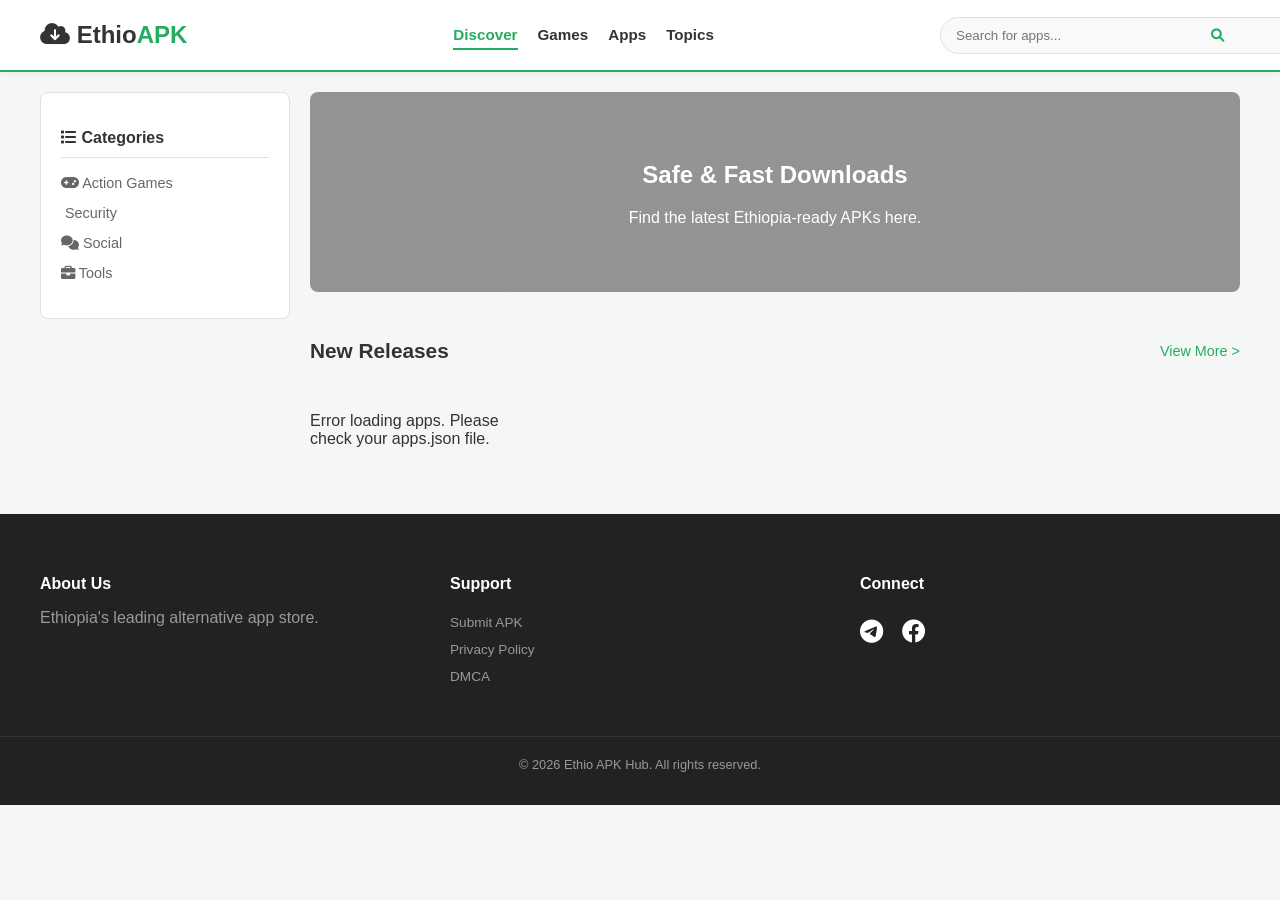
==== index.html @ d918d815 "Add files via upload" ====
<!DOCTYPE html>
<html lang="en">
<head>
    <meta charset="UTF-8">
    <meta name="viewport" content="width=device-width, initial-scale=1.0">
    <title>Ethio APK Hub | APKPure Style</title>
    <link rel="stylesheet" href="style.css">
    <link rel="stylesheet" href="https://cdnjs.cloudflare.com/ajax/libs/font-awesome/6.0.0/css/all.min.css">
</head>
<body>

    <header class="main-header">
        <div class="container header-flex">
            <div class="logo">
                <i class="fa-solid fa-cloud-arrow-down"></i> Ethio<span>APK</span>
            </div>
            <nav class="top-nav">
                <ul>
                    <li><a href="#" class="active">Discover</a></li>
                    <li><a href="#">Games</a></li>
                    <li><a href="#">Apps</a></li>
                    <li><a href="#">Topics</a></li>
                </ul>
            </nav>
            <div class="header-search">
                <input type="text" id="search" placeholder="Search for apps...">
                <button><i class="fa fa-search"></i></button>
            </div>
        </div>
    </header>

    <div class="container main-layout">
        <aside class="sidebar">
            <section class="widget">
                <h3><i class="fa fa-list"></i> Categories</h3>
                <ul>
                    <li><a href="#"><i class="fa fa-gamepad"></i> Action Games</a></li>
                    <li><a href="#"><i class="fa fa-shield-halved"></i> Security</a></li>
                    <li><a href="#"><i class="fa fa-comments"></i> Social</a></li>
                    <li><a href="#"><i class="fa fa-briefcase"></i> Tools</a></li>
                </ul>
            </section>
        </aside>

        <main class="content-area">
            <section class="banner">
                <div class="banner-text">
                    <h2>Safe & Fast Downloads</h2>
                    <p>Find the latest Ethiopia-ready APKs here.</p>
                </div>
            </section>

            <div class="section-title">
                <h2>New Releases</h2>
                <a href="#">View More ></a>
            </div>

            <div id="app-container" class="grid-container">
                </div>
        </main>
    </div>

    <footer class="main-footer">
        <div class="container footer-grid">
            <div class="footer-col">
                <h4>About Us</h4>
                <p>Ethiopia's leading alternative app store.</p>
            </div>
            <div class="footer-col">
                <h4>Support</h4>
                <ul>
                    <li><a href="#">Submit APK</a></li>
                    <li><a href="#">Privacy Policy</a></li>
                    <li><a href="#">DMCA</a></li>
                </ul>
            </div>
            <div class="footer-col">
                <h4>Connect</h4>
                <div class="social-icons">
                    <a href="#"><i class="fab fa-telegram"></i></a>
                    <a href="#"><i class="fab fa-facebook"></i></a>
                </div>
            </div>
        </div>
        <p class="copyright">&copy; 2026 Ethio APK Hub. All rights reserved.</p>
    </footer>

    <script src="script.js"></script>
</body>
</html>
---- style.css ----
:root {
    --apk-green: #24ad60;
    --dark: #333;
    --light-grey: #f4f7f6;
    --border: #e1e1e1;
    --white: #ffffff;
}

body { font-family: 'Open Sans', Arial, sans-serif; background-color: var(--light-grey); margin: 0; color: var(--dark); }
.container { max-width: 1200px; margin: 0 auto; padding: 0 15px; }

/* Header */
.main-header { background: var(--white); border-bottom: 2px solid var(--apk-green); padding: 10px 0; position: sticky; top: 0; z-index: 1000; box-shadow: 0 2px 5px rgba(0,0,0,0.05); }
.header-flex { display: flex; justify-content: space-between; align-items: center; }
.logo { font-size: 1.5rem; font-weight: 800; color: var(--dark); cursor: pointer; }
.logo span { color: var(--apk-green); }
.top-nav ul { display: flex; list-style: none; gap: 20px; }
.top-nav a { text-decoration: none; color: var(--dark); font-weight: 600; font-size: 0.95rem; }
.top-nav a.active { color: var(--apk-green); border-bottom: 2px solid var(--apk-green); padding-bottom: 5px; }

.header-search { position: relative; width: 300px; }
.header-search input { width: 100%; padding: 10px 40px 10px 15px; border-radius: 20px; border: 1px solid var(--border); background: #f9f9f9; outline: none; }
.header-search button { position: absolute; right: 10px; top: 50%; transform: translateY(-50%); border: none; background: none; color: var(--apk-green); cursor: pointer; }

/* Layout */
.main-layout { display: flex; gap: 20px; margin-top: 20px; }
.sidebar { flex: 1; max-width: 250px; }
.content-area { flex: 3; }

/* Sidebar Widgets */
.widget { background: var(--white); padding: 20px; border-radius: 8px; margin-bottom: 20px; border: 1px solid var(--border); }
.widget h3 { font-size: 1rem; margin-bottom: 15px; border-bottom: 1px solid var(--border); padding-bottom: 10px; }
.widget ul { list-style: none; padding: 0; }
.widget li { margin-bottom: 12px; }
.widget a { text-decoration: none; color: #666; font-size: 0.9rem; }
.widget a:hover { color: var(--apk-green); }

/* Banner */
.banner { background: linear-gradient(rgba(0,0,0,0.4), rgba(0,0,0,0.4)), url('https://via.placeholder.com/1200x400'); height: 200px; background-size: cover; border-radius: 8px; display: flex; align-items: center; justify-content: center; color: white; text-align: center; }

/* App Cards */
.section-title { display: flex; justify-content: space-between; align-items: center; margin: 30px 0 15px; }
.section-title h2 { font-size: 1.3rem; }
.section-title a { color: var(--apk-green); text-decoration: none; font-size: 0.9rem; }

.grid-container { display: grid; grid-template-columns: repeat(auto-fill, minmax(180px, 1fr)); gap: 15px; }
.card { background: var(--white); padding: 15px; border-radius: 8px; text-align: center; transition: 0.3s; border: 1px solid transparent; }
.card:hover { border-color: var(--apk-green); transform: translateY(-3px); box-shadow: 0 5px 15px rgba(0,0,0,0.05); }
.app-icon { width: 72px; height: 72px; border-radius: 15px; margin-bottom: 10px; }
.card h3 { font-size: 0.95rem; margin: 5px 0; white-space: nowrap; overflow: hidden; text-overflow: ellipsis; }
.card p { font-size: 0.8rem; color: #888; margin-bottom: 10px; }
.btn-dl { background: var(--apk-green); color: white; text-decoration: none; font-size: 0.8rem; padding: 8px 12px; border-radius: 4px; display: inline-block; width: 100%; font-weight: bold; }

/* Footer */
.main-footer { background: #222; color: #999; padding: 40px 0 20px; margin-top: 50px; }
.footer-grid { display: grid; grid-template-columns: repeat(auto-fit, minmax(200px, 1fr)); gap: 30px; }
.footer-col h4 { color: white; margin-bottom: 15px; }
.footer-col ul { list-style: none; padding: 0; }
.footer-col a { color: #999; text-decoration: none; font-size: 0.85rem; line-height: 2; }
.social-icons a { font-size: 1.5rem; color: white; margin-right: 15px; }
.copyright { text-align: center; margin-top: 30px; font-size: 0.8rem; border-top: 1px solid #333; padding-top: 20px; }

/* Mobile */
@media (max-width: 768px) {
    .sidebar, .top-nav { display: none; }
    .header-search { width: 150px; }
}
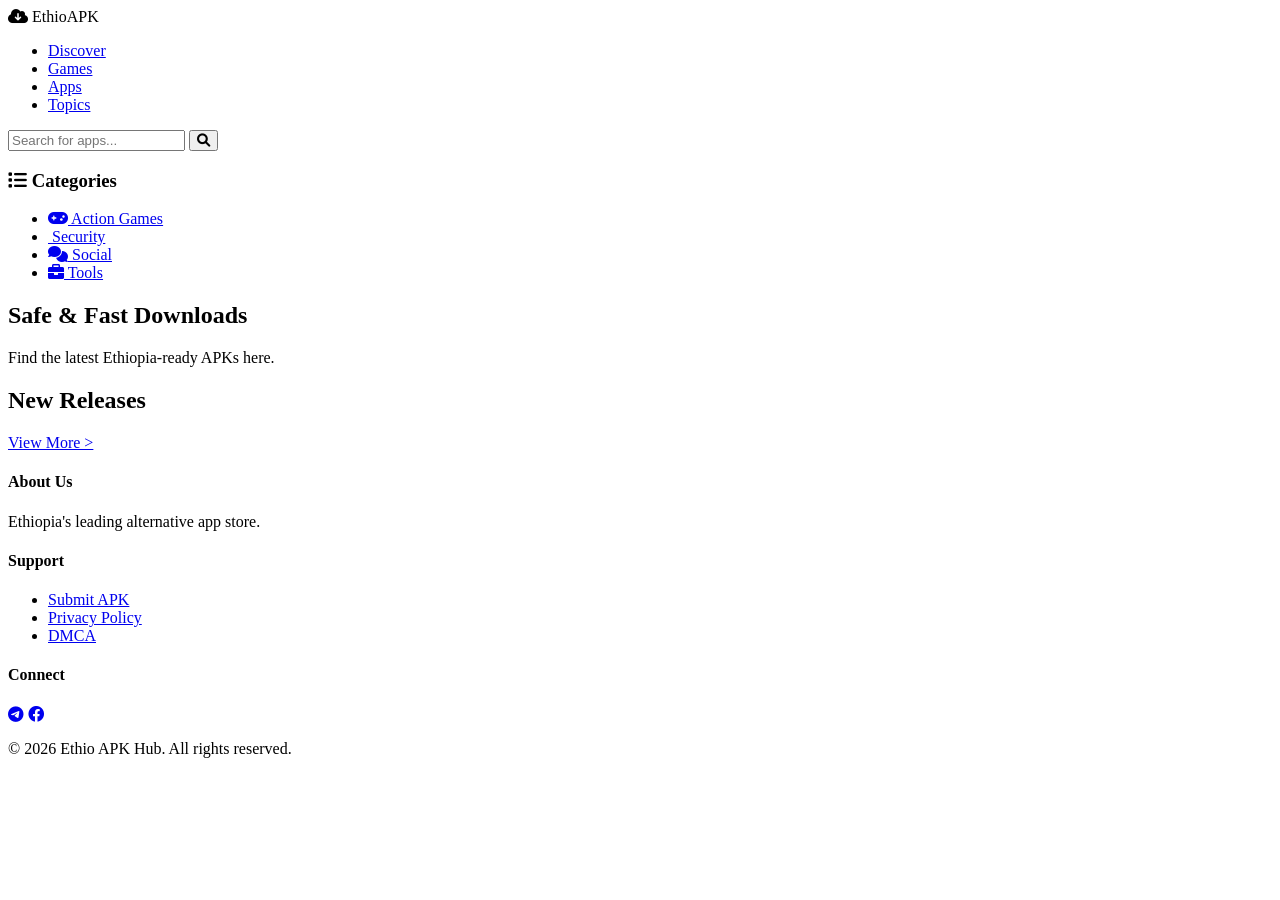
==== commit bff3f1a8: "Update index.html" ====
--- a/index.html
+++ b/index.html
@@ -3,12 +3,11 @@
 <head>
     <meta charset="UTF-8">
     <meta name="viewport" content="width=device-width, initial-scale=1.0">
-    <title>Ethio APK Hub | APKPure Style</title>
-    <link rel="stylesheet" href="style.css">
+    <title>Ethio Apk Hub | Ethiopian Android Apps</title>
+    <link rel="stylesheet" href="https://github.com/yasingelma/yasingapk/blob/main/style.css">
     <link rel="stylesheet" href="https://cdnjs.cloudflare.com/ajax/libs/font-awesome/6.0.0/css/all.min.css">
 </head>
 <body>
-
     <header class="main-header">
         <div class="container header-flex">
             <div class="logo">
@@ -85,6 +84,6 @@
         <p class="copyright">&copy; 2026 Ethio APK Hub. All rights reserved.</p>
     </footer>
 
-    <script src="script.js"></script>
+    <script src="https://github.com/yasingelma/yasingapk/blob/main/script.js"></script>
 </body>
 </html>
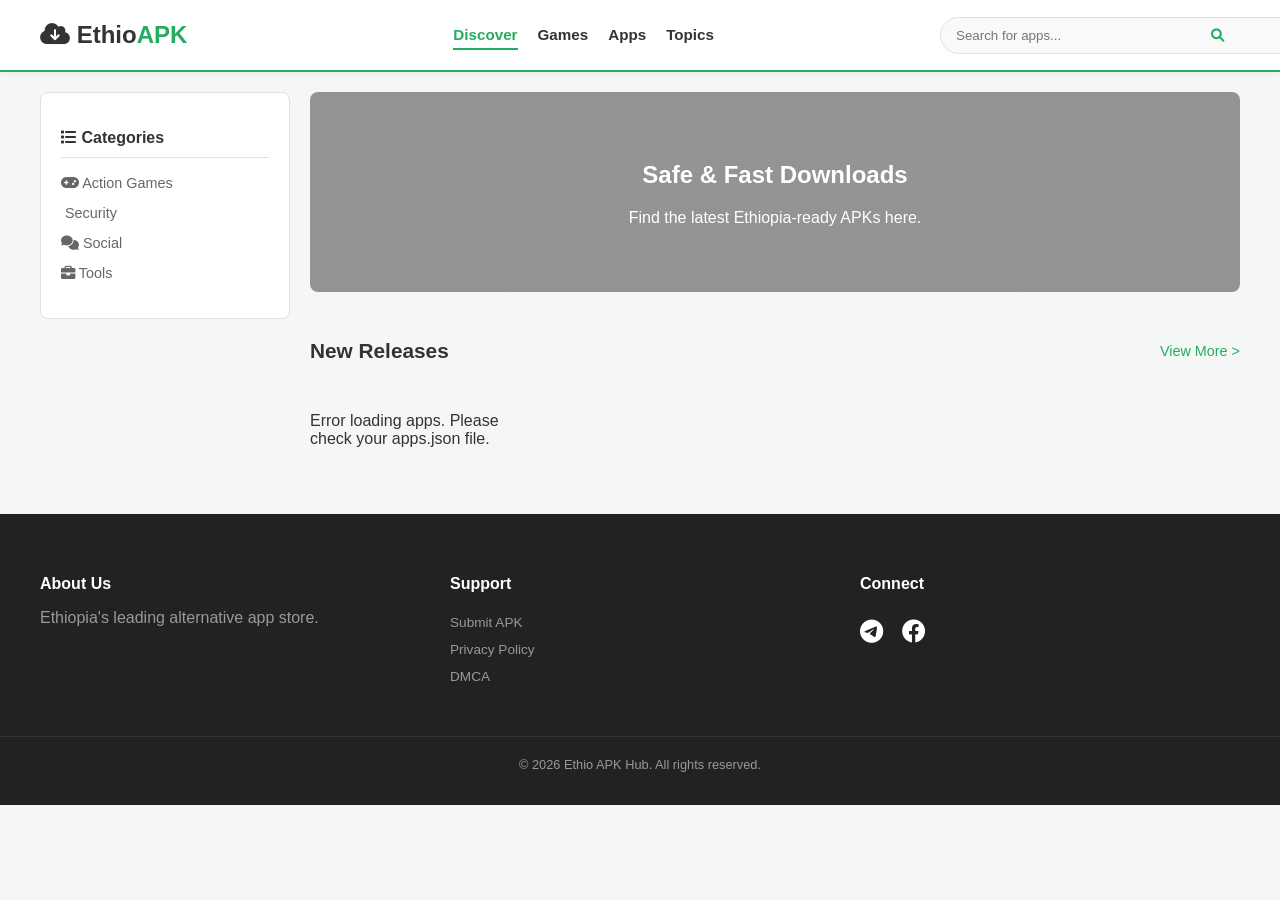
==== commit 5ef7c100: "Update index.html" ====
--- a/index.html
+++ b/index.html
@@ -4,7 +4,7 @@
     <meta charset="UTF-8">
     <meta name="viewport" content="width=device-width, initial-scale=1.0">
     <title>Ethio Apk Hub | Ethiopian Android Apps</title>
-    <link rel="stylesheet" href="https://github.com/yasingelma/yasingapk/blob/main/style.css">
+    <link rel="stylesheet" href="style.css">
     <link rel="stylesheet" href="https://cdnjs.cloudflare.com/ajax/libs/font-awesome/6.0.0/css/all.min.css">
 </head>
 <body>
@@ -84,6 +84,6 @@
         <p class="copyright">&copy; 2026 Ethio APK Hub. All rights reserved.</p>
     </footer>
 
-    <script src="https://github.com/yasingelma/yasingapk/blob/main/script.js"></script>
+    <script src="script.js"></script>
 </body>
 </html>
--- a/style.css
+++ b/style.css
@@ -0,0 +1,67 @@
+:root {
+    --apk-green: #24ad60;
+    --dark: #333;
+    --light-grey: #f4f7f6;
+    --border: #e1e1e1;
+    --white: #ffffff;
+}
+
+body { font-family: 'Open Sans', Arial, sans-serif; background-color: var(--light-grey); margin: 0; color: var(--dark); }
+.container { max-width: 1200px; margin: 0 auto; padding: 0 15px; }
+
+/* Header */
+.main-header { background: var(--white); border-bottom: 2px solid var(--apk-green); padding: 10px 0; position: sticky; top: 0; z-index: 1000; box-shadow: 0 2px 5px rgba(0,0,0,0.05); }
+.header-flex { display: flex; justify-content: space-between; align-items: center; }
+.logo { font-size: 1.5rem; font-weight: 800; color: var(--dark); cursor: pointer; }
+.logo span { color: var(--apk-green); }
+.top-nav ul { display: flex; list-style: none; gap: 20px; }
+.top-nav a { text-decoration: none; color: var(--dark); font-weight: 600; font-size: 0.95rem; }
+.top-nav a.active { color: var(--apk-green); border-bottom: 2px solid var(--apk-green); padding-bottom: 5px; }
+
+.header-search { position: relative; width: 300px; }
+.header-search input { width: 100%; padding: 10px 40px 10px 15px; border-radius: 20px; border: 1px solid var(--border); background: #f9f9f9; outline: none; }
+.header-search button { position: absolute; right: 10px; top: 50%; transform: translateY(-50%); border: none; background: none; color: var(--apk-green); cursor: pointer; }
+
+/* Layout */
+.main-layout { display: flex; gap: 20px; margin-top: 20px; }
+.sidebar { flex: 1; max-width: 250px; }
+.content-area { flex: 3; }
+
+/* Sidebar Widgets */
+.widget { background: var(--white); padding: 20px; border-radius: 8px; margin-bottom: 20px; border: 1px solid var(--border); }
+.widget h3 { font-size: 1rem; margin-bottom: 15px; border-bottom: 1px solid var(--border); padding-bottom: 10px; }
+.widget ul { list-style: none; padding: 0; }
+.widget li { margin-bottom: 12px; }
+.widget a { text-decoration: none; color: #666; font-size: 0.9rem; }
+.widget a:hover { color: var(--apk-green); }
+
+/* Banner */
+.banner { background: linear-gradient(rgba(0,0,0,0.4), rgba(0,0,0,0.4)), url('https://via.placeholder.com/1200x400'); height: 200px; background-size: cover; border-radius: 8px; display: flex; align-items: center; justify-content: center; color: white; text-align: center; }
+
+/* App Cards */
+.section-title { display: flex; justify-content: space-between; align-items: center; margin: 30px 0 15px; }
+.section-title h2 { font-size: 1.3rem; }
+.section-title a { color: var(--apk-green); text-decoration: none; font-size: 0.9rem; }
+
+.grid-container { display: grid; grid-template-columns: repeat(auto-fill, minmax(180px, 1fr)); gap: 15px; }
+.card { background: var(--white); padding: 15px; border-radius: 8px; text-align: center; transition: 0.3s; border: 1px solid transparent; }
+.card:hover { border-color: var(--apk-green); transform: translateY(-3px); box-shadow: 0 5px 15px rgba(0,0,0,0.05); }
+.app-icon { width: 72px; height: 72px; border-radius: 15px; margin-bottom: 10px; }
+.card h3 { font-size: 0.95rem; margin: 5px 0; white-space: nowrap; overflow: hidden; text-overflow: ellipsis; }
+.card p { font-size: 0.8rem; color: #888; margin-bottom: 10px; }
+.btn-dl { background: var(--apk-green); color: white; text-decoration: none; font-size: 0.8rem; padding: 8px 12px; border-radius: 4px; display: inline-block; width: 100%; font-weight: bold; }
+
+/* Footer */
+.main-footer { background: #222; color: #999; padding: 40px 0 20px; margin-top: 50px; }
+.footer-grid { display: grid; grid-template-columns: repeat(auto-fit, minmax(200px, 1fr)); gap: 30px; }
+.footer-col h4 { color: white; margin-bottom: 15px; }
+.footer-col ul { list-style: none; padding: 0; }
+.footer-col a { color: #999; text-decoration: none; font-size: 0.85rem; line-height: 2; }
+.social-icons a { font-size: 1.5rem; color: white; margin-right: 15px; }
+.copyright { text-align: center; margin-top: 30px; font-size: 0.8rem; border-top: 1px solid #333; padding-top: 20px; }
+
+/* Mobile */
+@media (max-width: 768px) {
+    .sidebar, .top-nav { display: none; }
+    .header-search { width: 150px; }
+}
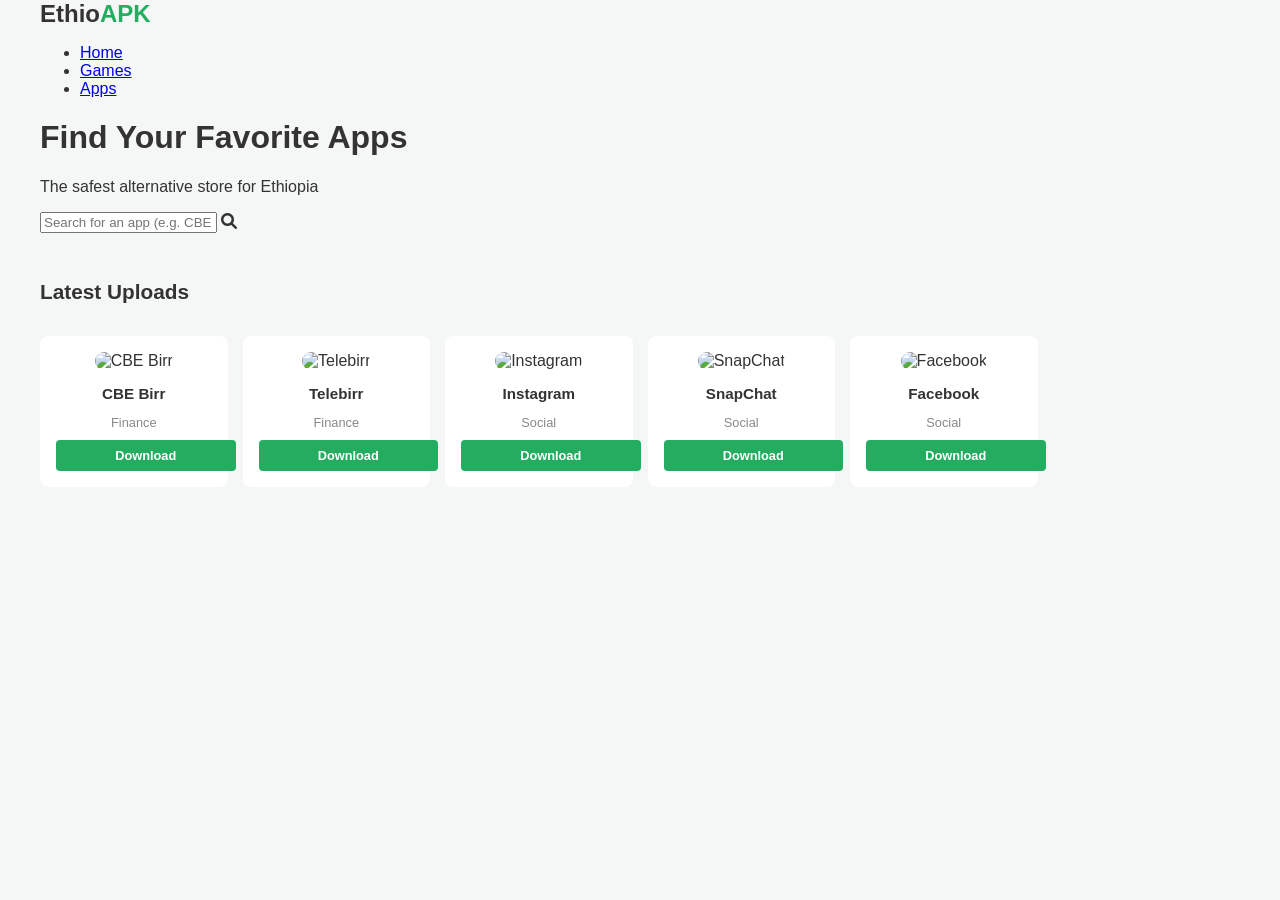
==== commit 5ca799e4: "Update index.html" ====
--- a/index.html
+++ b/index.html
@@ -3,86 +3,41 @@
 <head>
     <meta charset="UTF-8">
     <meta name="viewport" content="width=device-width, initial-scale=1.0">
-    <title>Ethio Apk Hub | Ethiopian Android Apps</title>
+    <title>Ethio APK Hub | Home</title>
     <link rel="stylesheet" href="style.css">
     <link rel="stylesheet" href="https://cdnjs.cloudflare.com/ajax/libs/font-awesome/6.0.0/css/all.min.css">
 </head>
 <body>
-    <header class="main-header">
-        <div class="container header-flex">
-            <div class="logo">
-                <i class="fa-solid fa-cloud-arrow-down"></i> Ethio<span>APK</span>
-            </div>
-            <nav class="top-nav">
-                <ul>
-                    <li><a href="#" class="active">Discover</a></li>
-                    <li><a href="#">Games</a></li>
-                    <li><a href="#">Apps</a></li>
-                    <li><a href="#">Topics</a></li>
-                </ul>
-            </nav>
-            <div class="header-search">
-                <input type="text" id="search" placeholder="Search for apps...">
-                <button><i class="fa fa-search"></i></button>
+
+    <nav class="navbar">
+        <div class="container nav-content">
+            <div class="logo">Ethio<span>APK</span></div>
+            <ul class="nav-links">
+                <li><a href="index.html">Home</a></li>
+                <li><a href="#">Games</a></li>
+                <li><a href="#">Apps</a></li>
+            </ul>
+        </div>
+    </nav>
+
+    <header class="hero">
+        <div class="hero-overlay"></div>
+        <div class="container hero-content">
+            <h1>Find Your Favorite Apps</h1>
+            <p>The safest alternative store for Ethiopia</p>
+            <div class="hero-search">
+                <input type="text" id="search" placeholder="Search for an app (e.g. CBE Birr)...">
+                <i class="fa fa-search"></i>
             </div>
         </div>
     </header>
 
-    <div class="container main-layout">
-        <aside class="sidebar">
-            <section class="widget">
-                <h3><i class="fa fa-list"></i> Categories</h3>
-                <ul>
-                    <li><a href="#"><i class="fa fa-gamepad"></i> Action Games</a></li>
-                    <li><a href="#"><i class="fa fa-shield-halved"></i> Security</a></li>
-                    <li><a href="#"><i class="fa fa-comments"></i> Social</a></li>
-                    <li><a href="#"><i class="fa fa-briefcase"></i> Tools</a></li>
-                </ul>
-            </section>
-        </aside>
-
-        <main class="content-area">
-            <section class="banner">
-                <div class="banner-text">
-                    <h2>Safe & Fast Downloads</h2>
-                    <p>Find the latest Ethiopia-ready APKs here.</p>
-                </div>
-            </section>
-
-            <div class="section-title">
-                <h2>New Releases</h2>
-                <a href="#">View More ></a>
-            </div>
-
-            <div id="app-container" class="grid-container">
-                </div>
-        </main>
-    </div>
-
-    <footer class="main-footer">
-        <div class="container footer-grid">
-            <div class="footer-col">
-                <h4>About Us</h4>
-                <p>Ethiopia's leading alternative app store.</p>
-            </div>
-            <div class="footer-col">
-                <h4>Support</h4>
-                <ul>
-                    <li><a href="#">Submit APK</a></li>
-                    <li><a href="#">Privacy Policy</a></li>
-                    <li><a href="#">DMCA</a></li>
-                </ul>
-            </div>
-            <div class="footer-col">
-                <h4>Connect</h4>
-                <div class="social-icons">
-                    <a href="#"><i class="fab fa-telegram"></i></a>
-                    <a href="#"><i class="fab fa-facebook"></i></a>
-                </div>
-            </div>
+    <main class="container">
+        <div class="section-title">
+            <h2>Latest Uploads</h2>
         </div>
-        <p class="copyright">&copy; 2026 Ethio APK Hub. All rights reserved.</p>
-    </footer>
+        <div id="app-container" class="grid-container"></div>
+    </main>
 
     <script src="script.js"></script>
 </body>
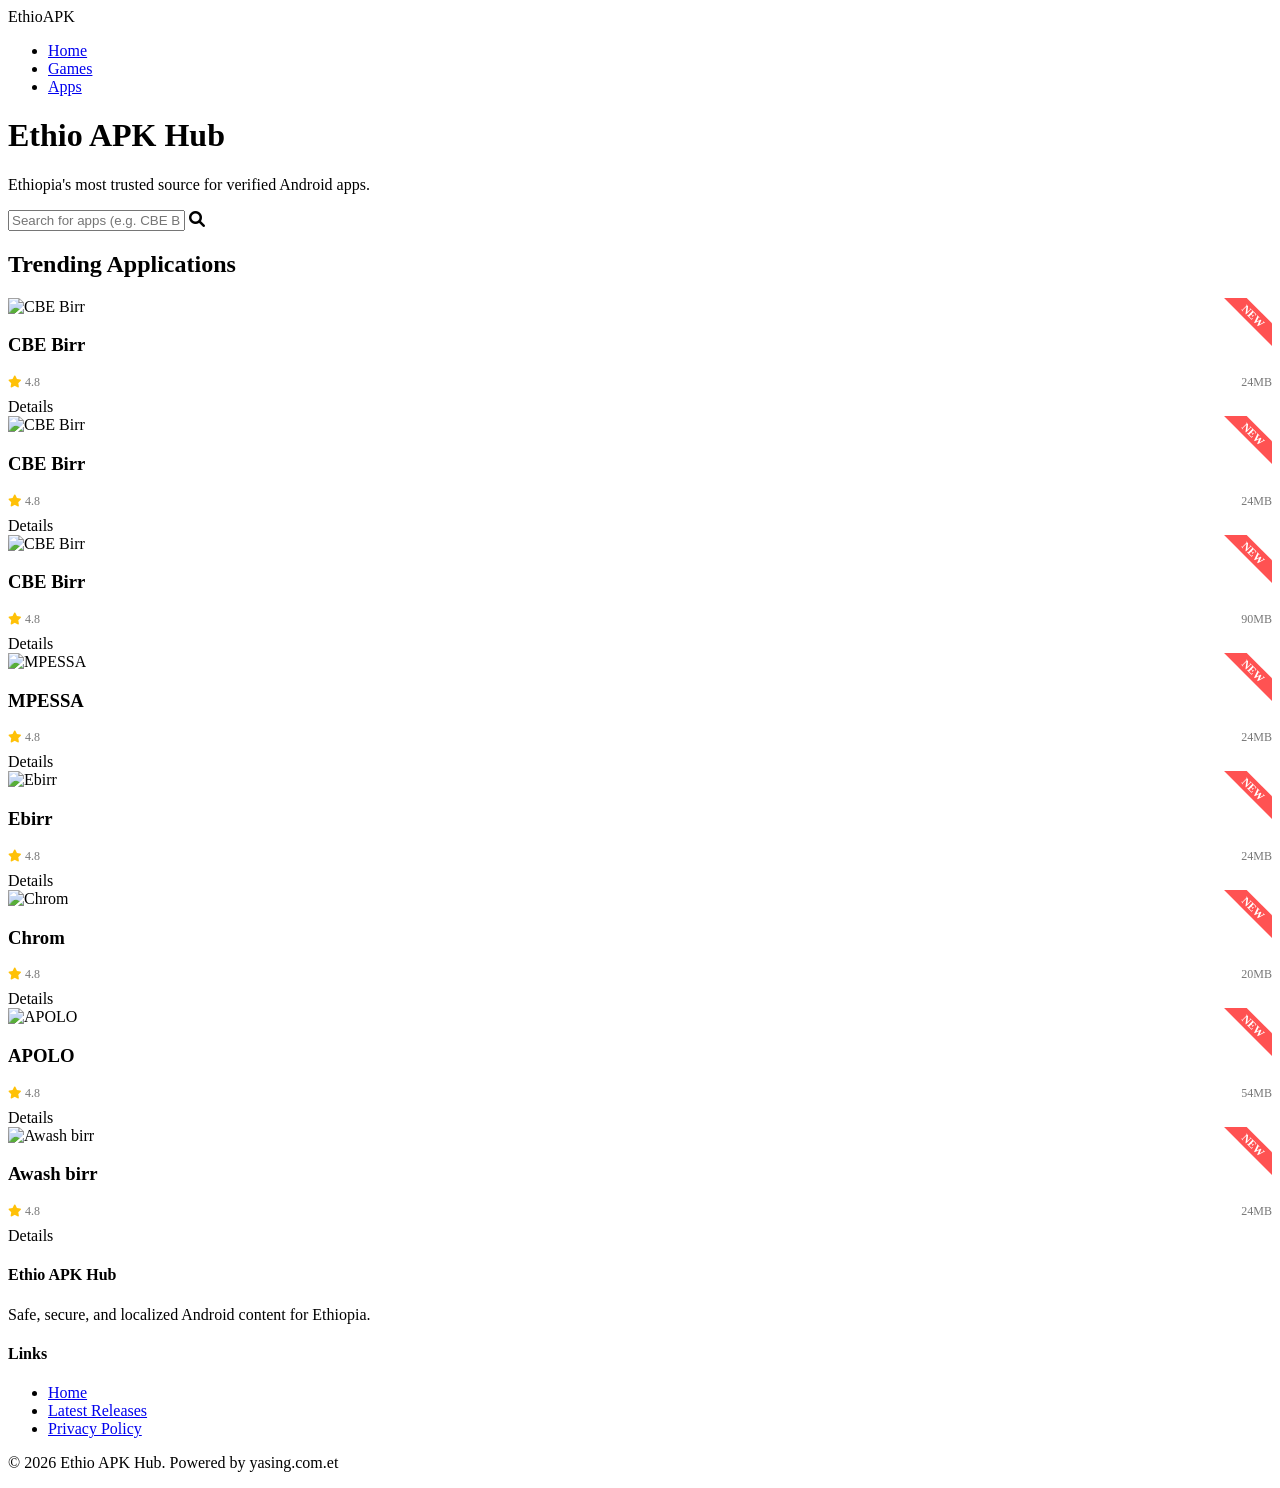
==== commit 27f312f3: "Update index.html" ====
--- a/index.html
+++ b/index.html
@@ -3,7 +3,7 @@
 <head>
     <meta charset="UTF-8">
     <meta name="viewport" content="width=device-width, initial-scale=1.0">
-    <title>Ethio APK Hub | Home</title>
+    <title>Ethio APK Hub | Safe & Fast Downloads</title>
     <link rel="stylesheet" href="style.css">
     <link rel="stylesheet" href="https://cdnjs.cloudflare.com/ajax/libs/font-awesome/6.0.0/css/all.min.css">
 </head>
@@ -11,11 +11,11 @@
 
     <nav class="navbar">
         <div class="container nav-content">
-            <div class="logo">Ethio<span>APK</span></div>
+            <div class="logo" onclick="window.location.href='index.html'">Ethio<span>APK</span></div>
             <ul class="nav-links">
-                <li><a href="index.html">Home</a></li>
-                <li><a href="#">Games</a></li>
-                <li><a href="#">Apps</a></li>
+                <li><a href="index.html" class="active">Home</a></li>
+                <li><a href="#apps">Games</a></li>
+                <li><a href="#apps">Apps</a></li>
             </ul>
         </div>
     </nav>
@@ -23,22 +23,96 @@
     <header class="hero">
         <div class="hero-overlay"></div>
         <div class="container hero-content">
-            <h1>Find Your Favorite Apps</h1>
-            <p>The safest alternative store for Ethiopia</p>
+            <h1>Ethio APK Hub</h1>
+            <p>Ethiopia's most trusted source for verified Android apps.</p>
             <div class="hero-search">
-                <input type="text" id="search" placeholder="Search for an app (e.g. CBE Birr)...">
+                <input type="text" id="search" placeholder="Search for apps (e.g. CBE Birr)...">
                 <i class="fa fa-search"></i>
             </div>
         </div>
     </header>
 
-    <main class="container">
+    <main class="container" id="apps">
         <div class="section-title">
-            <h2>Latest Uploads</h2>
+            <h2>Trending Applications</h2>
         </div>
-        <div id="app-container" class="grid-container"></div>
+        <div id="app-container" class="grid-container">
+            </div>
     </main>
 
-    <script src="script.js"></script>
+    <footer class="main-footer" id="footer">
+        <div class="container footer-grid">
+            <div class="footer-col">
+                <h4>Ethio APK Hub</h4>
+                <p>Safe, secure, and localized Android content for Ethiopia.</p>
+            </div>
+            <div class="footer-col">
+                <h4>Links</h4>
+                <ul>
+                    <li><a href="index.html">Home</a></li>
+                    <li><a href="#apps">Latest Releases</a></li>
+                    <li><a href="#">Privacy Policy</a></li>
+                </ul>
+            </div>
+        </div>
+        <div class="footer-bottom">
+            <p>&copy; 2026 Ethio APK Hub. Powered by yasing.com.et</p>
+        </div>
+    </footer>
+
+    <script>
+        document.addEventListener('DOMContentLoaded', () => {
+            const appContainer = document.getElementById('app-container');
+            const searchInput = document.getElementById('search');
+            let allApps = [];
+
+            // Loading apps from your local apps.json
+            fetch('apps.json')
+                .then(res => res.json())
+                .then(data => {
+                    allApps = data;
+                    displayApps(allApps);
+                })
+                .catch(err => {
+                    console.error("Error:", err);
+                    appContainer.innerHTML = '<p>Error loading apps.</p>';
+                });
+
+            function displayApps(apps) {
+                appContainer.innerHTML = '';
+                apps.forEach(app => {
+                    // Create URL slug based on name
+                    const appSlug = encodeURIComponent(app.name.trim());
+                    const card = `
+                        <div class="card">
+                            <span class="badge-new">NEW</span>
+                            <a href="download.html?name=${appSlug}" style="text-decoration:none; color:inherit;">
+                                <div class="card-icon-wrapper">
+                                    <img src="${app.icon_url}" class="app-icon" alt="${app.name}">
+                                </div>
+                                <h3 class="app-name">${app.name}</h3>
+                                <div class="card-meta">
+                                    <span class="card-rating"><i class="fa fa-star"></i> 4.8</span>
+                                    <span class="card-size">${app.size || 'Varies'}</span>
+                                </div>
+                                <span class="btn-dl">Details</span>
+                            </a>
+                        </div>
+                    `;
+                    appContainer.innerHTML += card;
+                });
+            }
+
+            // Hero Search Filter
+            searchInput.addEventListener('input', (e) => {
+                const term = e.target.value.toLowerCase();
+                const filtered = allApps.filter(app => 
+                    app.name.toLowerCase().includes(term) || 
+                    app.category.toLowerCase().includes(term)
+                );
+                displayApps(filtered);
+            });
+        });
+    </script>
 </body>
 </html>
--- a/style.css
+++ b/style.css
@@ -1,67 +1,40 @@
-:root {
-    --apk-green: #24ad60;
-    --dark: #333;
-    --light-grey: #f4f7f6;
-    --border: #e1e1e1;
-    --white: #ffffff;
+/* Homepage Card Improvements */
+.card { position: relative; overflow: hidden; }
+.badge-new { 
+    position: absolute; top: 10px; right: -25px; 
+    background: #ff5252; color: white; padding: 2px 30px; 
+    font-size: 0.7rem; font-weight: bold; transform: rotate(45deg); 
 }
+.card-meta { display: flex; justify-content: space-between; font-size: 0.75rem; color: #777; margin: 8px 0; }
+.card-rating i { color: #ffc107; }
 
-body { font-family: 'Open Sans', Arial, sans-serif; background-color: var(--light-grey); margin: 0; color: var(--dark); }
-.container { max-width: 1200px; margin: 0 auto; padding: 0 15px; }
+/* Download Page Stylish Header */
+.app-main-header { display: flex; gap: 20px; align-items: flex-start; margin-top: 30px; }
+.app-main-icon-box { width: 120px; height: 120px; background: white; padding: 10px; border-radius: 24px; box-shadow: 0 4px 10px rgba(0,0,0,0.1); }
+.main-app-img { width: 100%; height: 100%; border-radius: 18px; object-fit: cover; } /* This fixes the fit issue */
 
-/* Header */
-.main-header { background: var(--white); border-bottom: 2px solid var(--apk-green); padding: 10px 0; position: sticky; top: 0; z-index: 1000; box-shadow: 0 2px 5px rgba(0,0,0,0.05); }
-.header-flex { display: flex; justify-content: space-between; align-items: center; }
-.logo { font-size: 1.5rem; font-weight: 800; color: var(--dark); cursor: pointer; }
-.logo span { color: var(--apk-green); }
-.top-nav ul { display: flex; list-style: none; gap: 20px; }
-.top-nav a { text-decoration: none; color: var(--dark); font-weight: 600; font-size: 0.95rem; }
-.top-nav a.active { color: var(--apk-green); border-bottom: 2px solid var(--apk-green); padding-bottom: 5px; }
+.app-main-info h1 { margin: 0; font-size: 1.8rem; color: #333; }
+.developer-name { color: var(--apk-green); font-weight: 600; margin: 5px 0; }
+.rating-row { color: #777; font-size: 0.9rem; }
+.rating-row .stars { color: #ffc107; font-weight: bold; margin-right: 10px; }
 
-.header-search { position: relative; width: 300px; }
-.header-search input { width: 100%; padding: 10px 40px 10px 15px; border-radius: 20px; border: 1px solid var(--border); background: #f9f9f9; outline: none; }
-.header-search button { position: absolute; right: 10px; top: 50%; transform: translateY(-50%); border: none; background: none; color: var(--apk-green); cursor: pointer; }
+/* Download Buttons & Specs */
+.main-download-btn { 
+    display: block; background: var(--apk-green); color: white; text-align: center; 
+    padding: 18px; border-radius: 10px; text-decoration: none; font-weight: 800; 
+    font-size: 1.3rem; margin: 30px 0; box-shadow: 0 4px 15px rgba(36, 173, 96, 0.3);
+}
+.main-download-btn span { font-size: 0.9rem; font-weight: 400; opacity: 0.9; }
 
-/* Layout */
-.main-layout { display: flex; gap: 20px; margin-top: 20px; }
-.sidebar { flex: 1; max-width: 250px; }
-.content-area { flex: 3; }
+.specs-grid { 
+    display: grid; grid-template-columns: 1fr 1fr; gap: 10px; 
+    background: #eee; padding: 15px; border-radius: 10px; font-size: 0.85rem;
+}
+.description-box { margin-top: 40px; line-height: 1.8; color: #444; }
+.description-box h2 { border-left: 5px solid var(--apk-green); padding-left: 15px; margin-bottom: 15px; }
 
-/* Sidebar Widgets */
-.widget { background: var(--white); padding: 20px; border-radius: 8px; margin-bottom: 20px; border: 1px solid var(--border); }
-.widget h3 { font-size: 1rem; margin-bottom: 15px; border-bottom: 1px solid var(--border); padding-bottom: 10px; }
-.widget ul { list-style: none; padding: 0; }
-.widget li { margin-bottom: 12px; }
-.widget a { text-decoration: none; color: #666; font-size: 0.9rem; }
-.widget a:hover { color: var(--apk-green); }
-
-/* Banner */
-.banner { background: linear-gradient(rgba(0,0,0,0.4), rgba(0,0,0,0.4)), url('https://via.placeholder.com/1200x400'); height: 200px; background-size: cover; border-radius: 8px; display: flex; align-items: center; justify-content: center; color: white; text-align: center; }
-
-/* App Cards */
-.section-title { display: flex; justify-content: space-between; align-items: center; margin: 30px 0 15px; }
-.section-title h2 { font-size: 1.3rem; }
-.section-title a { color: var(--apk-green); text-decoration: none; font-size: 0.9rem; }
-
-.grid-container { display: grid; grid-template-columns: repeat(auto-fill, minmax(180px, 1fr)); gap: 15px; }
-.card { background: var(--white); padding: 15px; border-radius: 8px; text-align: center; transition: 0.3s; border: 1px solid transparent; }
-.card:hover { border-color: var(--apk-green); transform: translateY(-3px); box-shadow: 0 5px 15px rgba(0,0,0,0.05); }
-.app-icon { width: 72px; height: 72px; border-radius: 15px; margin-bottom: 10px; }
-.card h3 { font-size: 0.95rem; margin: 5px 0; white-space: nowrap; overflow: hidden; text-overflow: ellipsis; }
-.card p { font-size: 0.8rem; color: #888; margin-bottom: 10px; }
-.btn-dl { background: var(--apk-green); color: white; text-decoration: none; font-size: 0.8rem; padding: 8px 12px; border-radius: 4px; display: inline-block; width: 100%; font-weight: bold; }
-
-/* Footer */
-.main-footer { background: #222; color: #999; padding: 40px 0 20px; margin-top: 50px; }
-.footer-grid { display: grid; grid-template-columns: repeat(auto-fit, minmax(200px, 1fr)); gap: 30px; }
-.footer-col h4 { color: white; margin-bottom: 15px; }
-.footer-col ul { list-style: none; padding: 0; }
-.footer-col a { color: #999; text-decoration: none; font-size: 0.85rem; line-height: 2; }
-.social-icons a { font-size: 1.5rem; color: white; margin-right: 15px; }
-.copyright { text-align: center; margin-top: 30px; font-size: 0.8rem; border-top: 1px solid #333; padding-top: 20px; }
-
-/* Mobile */
-@media (max-width: 768px) {
-    .sidebar, .top-nav { display: none; }
-    .header-search { width: 150px; }
+/* Responsive Grid for mobile */
+@media (max-width: 600px) {
+    .app-main-header { flex-direction: column; align-items: center; text-align: center; }
+    .specs-grid { grid-template-columns: 1fr; }
 }
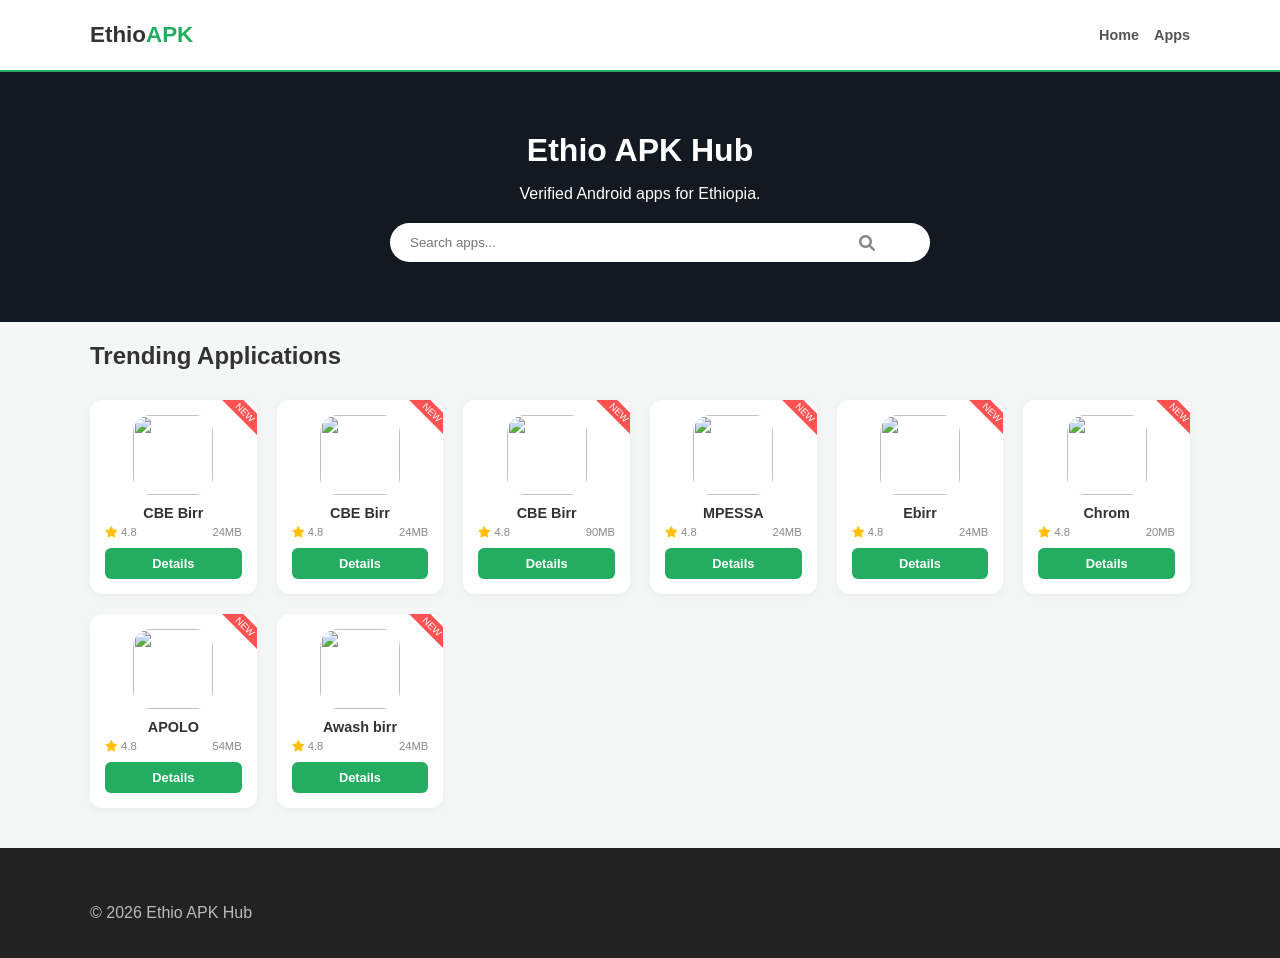
==== commit 7b87669e: "Update index.html" ====
--- a/index.html
+++ b/index.html
@@ -3,7 +3,7 @@
 <head>
     <meta charset="UTF-8">
     <meta name="viewport" content="width=device-width, initial-scale=1.0">
-    <title>Ethio APK Hub | Safe & Fast Downloads</title>
+    <title>Ethio APK Hub</title>
     <link rel="stylesheet" href="style.css">
     <link rel="stylesheet" href="https://cdnjs.cloudflare.com/ajax/libs/font-awesome/6.0.0/css/all.min.css">
 </head>
@@ -11,107 +11,62 @@
 
     <nav class="navbar">
         <div class="container nav-content">
-            <div class="logo" onclick="window.location.href='index.html'">Ethio<span>APK</span></div>
+            <div class="logo">Ethio<span>APK</span></div>
             <ul class="nav-links">
-                <li><a href="index.html" class="active">Home</a></li>
-                <li><a href="#apps">Games</a></li>
+                <li><a href="index.html">Home</a></li>
                 <li><a href="#apps">Apps</a></li>
             </ul>
         </div>
     </nav>
 
     <header class="hero">
-        <div class="hero-overlay"></div>
         <div class="container hero-content">
             <h1>Ethio APK Hub</h1>
-            <p>Ethiopia's most trusted source for verified Android apps.</p>
+            <p>Verified Android apps for Ethiopia.</p>
             <div class="hero-search">
-                <input type="text" id="search" placeholder="Search for apps (e.g. CBE Birr)...">
+                <input type="text" id="search" placeholder="Search apps...">
                 <i class="fa fa-search"></i>
             </div>
         </div>
     </header>
 
     <main class="container" id="apps">
-        <div class="section-title">
-            <h2>Trending Applications</h2>
-        </div>
-        <div id="app-container" class="grid-container">
-            </div>
+        <div class="section-title"><h2>Trending Applications</h2></div>
+        <div id="app-container" class="grid-container"></div>
     </main>
 
-    <footer class="main-footer" id="footer">
-        <div class="container footer-grid">
-            <div class="footer-col">
-                <h4>Ethio APK Hub</h4>
-                <p>Safe, secure, and localized Android content for Ethiopia.</p>
-            </div>
-            <div class="footer-col">
-                <h4>Links</h4>
-                <ul>
-                    <li><a href="index.html">Home</a></li>
-                    <li><a href="#apps">Latest Releases</a></li>
-                    <li><a href="#">Privacy Policy</a></li>
-                </ul>
-            </div>
-        </div>
-        <div class="footer-bottom">
-            <p>&copy; 2026 Ethio APK Hub. Powered by yasing.com.et</p>
+    <footer class="main-footer">
+        <div class="container">
+            <p>&copy; 2026 Ethio APK Hub</p>
         </div>
     </footer>
 
     <script>
         document.addEventListener('DOMContentLoaded', () => {
-            const appContainer = document.getElementById('app-container');
-            const searchInput = document.getElementById('search');
-            let allApps = [];
-
-            // Loading apps from your local apps.json
+            const container = document.getElementById('app-container');
             fetch('apps.json')
                 .then(res => res.json())
-                .then(data => {
-                    allApps = data;
-                    displayApps(allApps);
-                })
-                .catch(err => {
-                    console.error("Error:", err);
-                    appContainer.innerHTML = '<p>Error loading apps.</p>';
+                .then(apps => {
+                    apps.forEach(app => {
+                        const slug = encodeURIComponent(app.name);
+                        container.innerHTML += `
+                            <div class="card">
+                                <span class="badge-new">NEW</span>
+                                <a href="download.html?name=${slug}" style="text-decoration:none; color:inherit;">
+                                    <div class="card-icon-wrapper">
+                                        <img src="${app.icon_url}" class="app-icon">
+                                    </div>
+                                    <h3 class="app-name">${app.name}</h3>
+                                    <div class="card-meta">
+                                        <span><i class="fa fa-star" style="color:#ffc107"></i> 4.8</span>
+                                        <span>${app.size || '24MB'}</span>
+                                    </div>
+                                    <span class="btn-dl">Details</span>
+                                </a>
+                            </div>
+                        `;
+                    });
                 });
-
-            function displayApps(apps) {
-                appContainer.innerHTML = '';
-                apps.forEach(app => {
-                    // Create URL slug based on name
-                    const appSlug = encodeURIComponent(app.name.trim());
-                    const card = `
-                        <div class="card">
-                            <span class="badge-new">NEW</span>
-                            <a href="download.html?name=${appSlug}" style="text-decoration:none; color:inherit;">
-                                <div class="card-icon-wrapper">
-                                    <img src="${app.icon_url}" class="app-icon" alt="${app.name}">
-                                </div>
-                                <h3 class="app-name">${app.name}</h3>
-                                <div class="card-meta">
-                                    <span class="card-rating"><i class="fa fa-star"></i> 4.8</span>
-                                    <span class="card-size">${app.size || 'Varies'}</span>
-                                </div>
-                                <span class="btn-dl">Details</span>
-                            </a>
-                        </div>
-                    `;
-                    appContainer.innerHTML += card;
-                });
-            }
-
-            // Hero Search Filter
-            searchInput.addEventListener('input', (e) => {
-                const term = e.target.value.toLowerCase();
-                const filtered = allApps.filter(app => 
-                    app.name.toLowerCase().includes(term) || 
-                    app.category.toLowerCase().includes(term)
-                );
-                displayApps(filtered);
-            });
         });
     </script>
 </body>
--- a/style.css
+++ b/style.css
@@ -1,40 +1,79 @@
-/* Homepage Card Improvements */
-.card { position: relative; overflow: hidden; }
-.badge-new { 
-    position: absolute; top: 10px; right: -25px; 
-    background: #ff5252; color: white; padding: 2px 30px; 
-    font-size: 0.7rem; font-weight: bold; transform: rotate(45deg); 
+:root {
+    --apk-green: #24ad60;
+    --dark-bg: #1a1a1a;
+    --white: #ffffff;
 }
-.card-meta { display: flex; justify-content: space-between; font-size: 0.75rem; color: #777; margin: 8px 0; }
-.card-rating i { color: #ffc107; }
 
-/* Download Page Stylish Header */
-.app-main-header { display: flex; gap: 20px; align-items: flex-start; margin-top: 30px; }
-.app-main-icon-box { width: 120px; height: 120px; background: white; padding: 10px; border-radius: 24px; box-shadow: 0 4px 10px rgba(0,0,0,0.1); }
-.main-app-img { width: 100%; height: 100%; border-radius: 18px; object-fit: cover; } /* This fixes the fit issue */
+body { font-family: 'Segoe UI', sans-serif; margin: 0; background: #f4f7f6; color: #333; }
+.container { max-width: 1100px; margin: 0 auto; padding: 0 15px; }
 
-.app-main-info h1 { margin: 0; font-size: 1.8rem; color: #333; }
-.developer-name { color: var(--apk-green); font-weight: 600; margin: 5px 0; }
-.rating-row { color: #777; font-size: 0.9rem; }
-.rating-row .stars { color: #ffc107; font-weight: bold; margin-right: 10px; }
+/* Navbar */
+.navbar { background: var(--white); padding: 10px 0; border-bottom: 2px solid var(--apk-green); position: sticky; top: 0; z-index: 1000; }
+.nav-content { display: flex; justify-content: space-between; align-items: center; }
+.logo { font-size: 1.4rem; font-weight: bold; cursor: pointer; }
+.logo span { color: var(--apk-green); }
+.nav-links { list-style: none; display: flex; gap: 15px; padding: 0; }
+.nav-links a { text-decoration: none; color: #555; font-size: 0.9rem; font-weight: 600; }
 
-/* Download Buttons & Specs */
-.main-download-btn { 
-    display: block; background: var(--apk-green); color: white; text-align: center; 
-    padding: 18px; border-radius: 10px; text-decoration: none; font-weight: 800; 
-    font-size: 1.3rem; margin: 30px 0; box-shadow: 0 4px 15px rgba(36, 173, 96, 0.3);
+/* Hero Section */
+.hero {
+    position: relative;
+    background: #2c3e50; /* Fallback color */
+    background-image: linear-gradient(rgba(0,0,0,0.6), rgba(0,0,0,0.6)), url('https://images.unsplash.com/photo-1511707171634-5f897ff02aa9?auto=format&fit=crop&w=1000&q=80');
+    background-size: cover;
+    background-position: center;
+    padding: 60px 0;
+    text-align: center;
+    color: white;
 }
-.main-download-btn span { font-size: 0.9rem; font-weight: 400; opacity: 0.9; }
+.hero h1 { margin: 0; font-size: 2rem; }
+.hero-search { max-width: 500px; margin: 20px auto 0; position: relative; }
+.hero-search input { width: 100%; padding: 12px 20px; border-radius: 25px; border: none; outline: none; }
+.hero-search i { position: absolute; right: 15px; top: 50%; transform: translateY(-50%); color: #888; }
 
-.specs-grid { 
-    display: grid; grid-template-columns: 1fr 1fr; gap: 10px; 
-    background: #eee; padding: 15px; border-radius: 10px; font-size: 0.85rem;
+/* The Grid - This fixes your huge icons */
+.grid-container { 
+    display: grid; 
+    grid-template-columns: repeat(auto-fill, minmax(150px, 1fr)); 
+    gap: 20px; 
+    margin: 30px 0; 
 }
-.description-box { margin-top: 40px; line-height: 1.8; color: #444; }
-.description-box h2 { border-left: 5px solid var(--apk-green); padding-left: 15px; margin-bottom: 15px; }
 
-/* Responsive Grid for mobile */
-@media (max-width: 600px) {
-    .app-main-header { flex-direction: column; align-items: center; text-align: center; }
-    .specs-grid { grid-template-columns: 1fr; }
+.card { 
+    background: white; 
+    padding: 15px; 
+    border-radius: 12px; 
+    text-align: center; 
+    position: relative; 
+    box-shadow: 0 2px 8px rgba(0,0,0,0.05);
+    overflow: hidden;
 }
+
+/* CRITICAL: Fixes the giant image in your screenshot */
+.card-icon-wrapper {
+    width: 80px;
+    height: 80px;
+    margin: 0 auto 10px;
+}
+.app-icon { 
+    width: 100%; 
+    height: 100%; 
+    border-radius: 18px; 
+    object-fit: cover; 
+}
+
+.app-name { font-size: 0.9rem; margin: 5px 0; color: #333; }
+.card-meta { display: flex; justify-content: space-between; font-size: 0.7rem; color: #888; margin-bottom: 10px; }
+.btn-dl { display: block; background: var(--apk-green); color: white; padding: 8px; border-radius: 6px; text-decoration: none; font-size: 0.8rem; font-weight: bold; }
+
+/* Badge */
+.badge-new {
+    position: absolute; top: 5px; right: -20px;
+    background: #ff5252; color: white; font-size: 0.6rem;
+    padding: 2px 20px; transform: rotate(45deg);
+}
+
+/* Footer */
+.main-footer { background: #222; color: #bbb; padding: 40px 0 20px; margin-top: 40px; }
+.footer-grid { display: grid; grid-template-columns: repeat(auto-fit, minmax(200px, 1fr)); gap: 20px; }
+.footer-bottom { text-align: center; border-top: 1px solid #333; margin-top: 20px; padding-top: 20px; font-size: 0.8rem; }
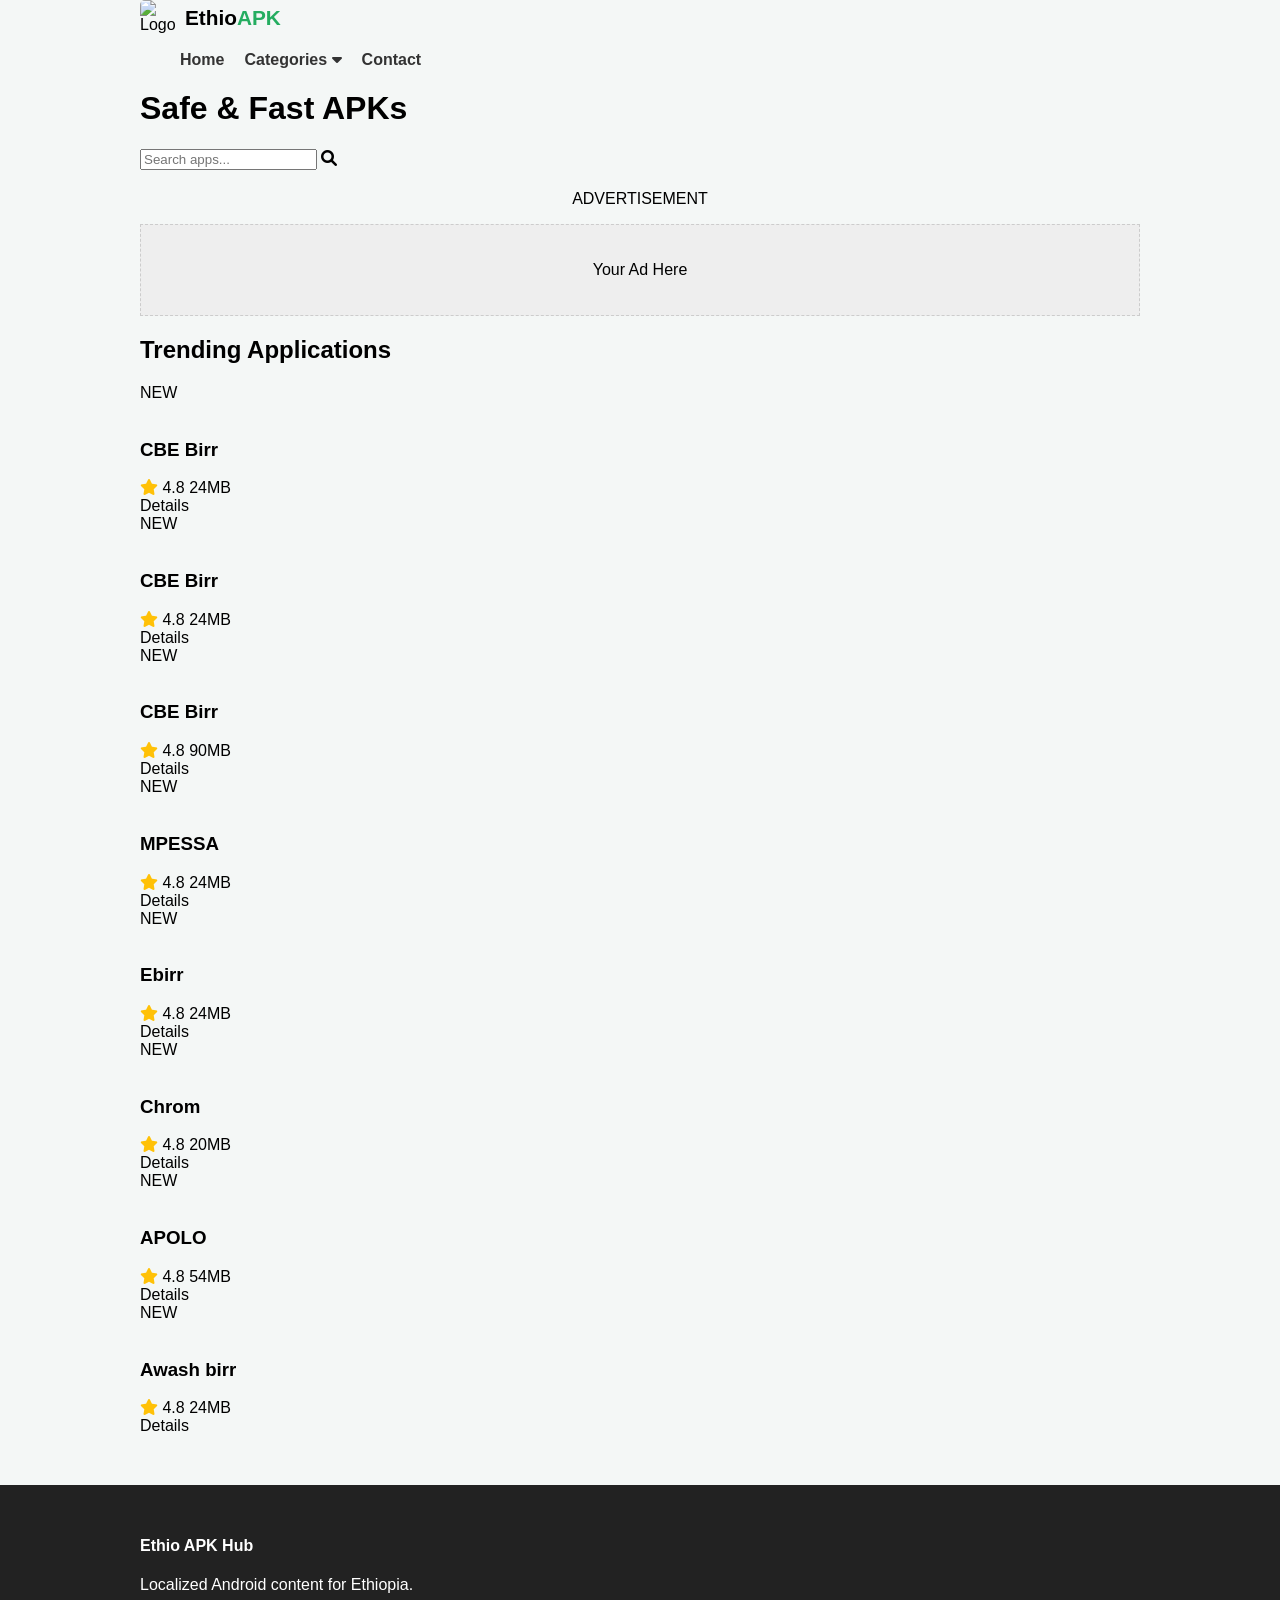
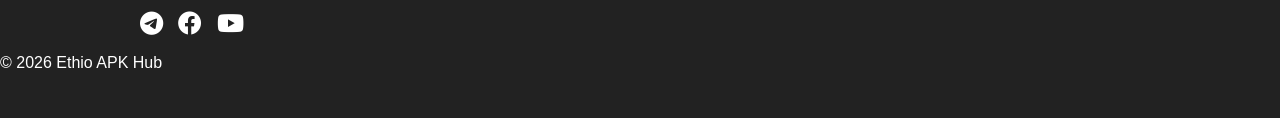
==== commit dd50b7f9: "Update index.html" ====
--- a/index.html
+++ b/index.html
@@ -7,22 +7,33 @@
     <link rel="stylesheet" href="style.css">
     <link rel="stylesheet" href="https://cdnjs.cloudflare.com/ajax/libs/font-awesome/6.0.0/css/all.min.css">
 </head>
-<body>
+<body class="body">
 
     <nav class="navbar">
         <div class="container nav-content">
-            <div class="logo">Ethio<span>APK</span></div>
+            <div class="logo-area" onclick="window.location.href='index.html'">
+                <img src="https://yasing.com.et/EthioApk%20icon.jpg" alt="Logo" class="site-logo">
+                <div class="logo">Ethio<span>APK</span></div>
+            </div>
             <ul class="nav-links">
                 <li><a href="index.html">Home</a></li>
-                <li><a href="#apps">Apps</a></li>
+                <li class="dropdown">
+                    <a href="javascript:void(0)" class="dropbtn">Categories <i class="fa fa-caret-down"></i></a>
+                    <div class="dropdown-content">
+                        <a href="#">Games</a>
+                        <a href="#">Finance</a>
+                        <a href="#">Social</a>
+                        <a href="#">Tools</a>
+                    </div>
+                </li>
+                <li><a href="#footer">Contact</a></li>
             </ul>
         </div>
     </nav>
 
     <header class="hero">
         <div class="container hero-content">
-            <h1>Ethio APK Hub</h1>
-            <p>Verified Android apps for Ethiopia.</p>
+            <h1>Safe & Fast APKs</h1>
             <div class="hero-search">
                 <input type="text" id="search" placeholder="Search apps...">
                 <i class="fa fa-search"></i>
@@ -30,44 +41,31 @@
         </div>
     </header>
 
-    <main class="container" id="apps">
+    <main class="container">
+        <div class="ad-banner">
+            <p>ADVERTISEMENT</p>
+            <div class="ad-placeholder">Your Ad Here</div>
+        </div>
+
         <div class="section-title"><h2>Trending Applications</h2></div>
         <div id="app-container" class="grid-container"></div>
     </main>
 
-    <footer class="main-footer">
-        <div class="container">
-            <p>&copy; 2026 Ethio APK Hub</p>
+    <footer class="main-footer" id="footer">
+        <div class="container footer-grid">
+            <div class="footer-col">
+                <h4>Ethio APK Hub</h4>
+                <p>Localized Android content for Ethiopia.</p>
+                <div class="social-icons">
+                    <a href="#"><i class="fab fa-telegram"></i></a>
+                    <a href="#"><i class="fab fa-facebook"></i></a>
+                    <a href="#"><i class="fab fa-youtube"></i></a>
+                </div>
+            </div>
         </div>
+        <div class="footer-bottom"><p>&copy; 2026 Ethio APK Hub</p></div>
     </footer>
 
-    <script>
-        document.addEventListener('DOMContentLoaded', () => {
-            const container = document.getElementById('app-container');
-            fetch('apps.json')
-                .then(res => res.json())
-                .then(apps => {
-                    apps.forEach(app => {
-                        const slug = encodeURIComponent(app.name);
-                        container.innerHTML += `
-                            <div class="card">
-                                <span class="badge-new">NEW</span>
-                                <a href="download.html?name=${slug}" style="text-decoration:none; color:inherit;">
-                                    <div class="card-icon-wrapper">
-                                        <img src="${app.icon_url}" class="app-icon">
-                                    </div>
-                                    <h3 class="app-name">${app.name}</h3>
-                                    <div class="card-meta">
-                                        <span><i class="fa fa-star" style="color:#ffc107"></i> 4.8</span>
-                                        <span>${app.size || '24MB'}</span>
-                                    </div>
-                                    <span class="btn-dl">Details</span>
-                                </a>
-                            </div>
-                        `;
-                    });
-                });
-        });
-    </script>
+    <script src="script.js"></script>
 </body>
 </html>
--- a/style.css
+++ b/style.css
@@ -1,79 +1,40 @@
-:root {
-    --apk-green: #24ad60;
-    --dark-bg: #1a1a1a;
-    --white: #ffffff;
+/* General */
+.body { font-family: 'Segoe UI', sans-serif; margin: 0; background: #f4f7f6; }
+.container { max-width: 1000px; margin: 0 auto; padding: 0 15px; }
+
+/* Logo Styling */
+.logo-area { display: flex; align-items: center; cursor: pointer; gap: 10px; }
+.site-logo { width: 35px; height: 35px; border-radius: 5px; }
+.logo { font-size: 1.3rem; font-weight: bold; }
+.logo span { color: #24ad60; }
+
+/* Navigation Dropdown */
+.nav-links { display: flex; list-style: none; gap: 20px; align-items: center; }
+.nav-links a { text-decoration: none; color: #333; font-weight: 600; }
+
+.dropdown { position: relative; }
+.dropdown-content {
+    display: none; position: absolute; background: white;
+    min-width: 160px; box-shadow: 0 8px 16px rgba(0,0,0,0.1);
+    z-index: 1001; border-radius: 5px; margin-top: 10px;
 }
+.dropdown-content a { color: black; padding: 12px 16px; display: block; font-size: 0.9rem; }
+.dropdown-content a:hover { background-color: #f1f1f1; }
+.dropdown:hover .dropdown-content { display: block; }
 
-body { font-family: 'Segoe UI', sans-serif; margin: 0; background: #f4f7f6; color: #333; }
-.container { max-width: 1100px; margin: 0 auto; padding: 0 15px; }
+/* Ad Banners */
+.ad-banner { width: 100%; margin: 20px 0; text-align: center; }
+.ad-placeholder { background: #eee; height: 90px; display: flex; align-items: center; justify-content: center; border: 1px dashed #ccc; }
 
-/* Navbar */
-.navbar { background: var(--white); padding: 10px 0; border-bottom: 2px solid var(--apk-green); position: sticky; top: 0; z-index: 1000; }
-.nav-content { display: flex; justify-content: space-between; align-items: center; }
-.logo { font-size: 1.4rem; font-weight: bold; cursor: pointer; }
-.logo span { color: var(--apk-green); }
-.nav-links { list-style: none; display: flex; gap: 15px; padding: 0; }
-.nav-links a { text-decoration: none; color: #555; font-size: 0.9rem; font-weight: 600; }
+/* Download Buttons */
+.download-buttons { display: flex; flex-direction: column; gap: 15px; margin: 30px 0; }
+.btn-direct { background: #24ad60; color: white; padding: 15px; text-align: center; text-decoration: none; border-radius: 8px; font-weight: bold; }
+.btn-playstore { background: #000; color: white; padding: 15px; text-align: center; text-decoration: none; border-radius: 8px; font-weight: bold; }
 
-/* Hero Section */
-.hero {
-    position: relative;
-    background: #2c3e50; /* Fallback color */
-    background-image: linear-gradient(rgba(0,0,0,0.6), rgba(0,0,0,0.6)), url('https://images.unsplash.com/photo-1511707171634-5f897ff02aa9?auto=format&fit=crop&w=1000&q=80');
-    background-size: cover;
-    background-position: center;
-    padding: 60px 0;
-    text-align: center;
-    color: white;
-}
-.hero h1 { margin: 0; font-size: 2rem; }
-.hero-search { max-width: 500px; margin: 20px auto 0; position: relative; }
-.hero-search input { width: 100%; padding: 12px 20px; border-radius: 25px; border: none; outline: none; }
-.hero-search i { position: absolute; right: 15px; top: 50%; transform: translateY(-50%); color: #888; }
+/* Footer & Social Icons */
+.main-footer { background: #222; color: white; padding: 30px 0; margin-top: 50px; }
+.social-icons { display: flex; gap: 15px; font-size: 1.5rem; margin-top: 15px; }
+.social-icons a { color: white; }
 
-/* The Grid - This fixes your huge icons */
-.grid-container { 
-    display: grid; 
-    grid-template-columns: repeat(auto-fill, minmax(150px, 1fr)); 
-    gap: 20px; 
-    margin: 30px 0; 
-}
-
-.card { 
-    background: white; 
-    padding: 15px; 
-    border-radius: 12px; 
-    text-align: center; 
-    position: relative; 
-    box-shadow: 0 2px 8px rgba(0,0,0,0.05);
-    overflow: hidden;
-}
-
-/* CRITICAL: Fixes the giant image in your screenshot */
-.card-icon-wrapper {
-    width: 80px;
-    height: 80px;
-    margin: 0 auto 10px;
-}
-.app-icon { 
-    width: 100%; 
-    height: 100%; 
-    border-radius: 18px; 
-    object-fit: cover; 
-}
-
-.app-name { font-size: 0.9rem; margin: 5px 0; color: #333; }
-.card-meta { display: flex; justify-content: space-between; font-size: 0.7rem; color: #888; margin-bottom: 10px; }
-.btn-dl { display: block; background: var(--apk-green); color: white; padding: 8px; border-radius: 6px; text-decoration: none; font-size: 0.8rem; font-weight: bold; }
-
-/* Badge */
-.badge-new {
-    position: absolute; top: 5px; right: -20px;
-    background: #ff5252; color: white; font-size: 0.6rem;
-    padding: 2px 20px; transform: rotate(45deg);
-}
-
-/* Footer */
-.main-footer { background: #222; color: #bbb; padding: 40px 0 20px; margin-top: 40px; }
-.footer-grid { display: grid; grid-template-columns: repeat(auto-fit, minmax(200px, 1fr)); gap: 20px; }
-.footer-bottom { text-align: center; border-top: 1px solid #333; margin-top: 20px; padding-top: 20px; font-size: 0.8rem; }
+/* Mobile Hero Search (Download Page) */
+.header-search-small input { padding: 8px; border-radius: 20px; border: 1px solid #ddd; }
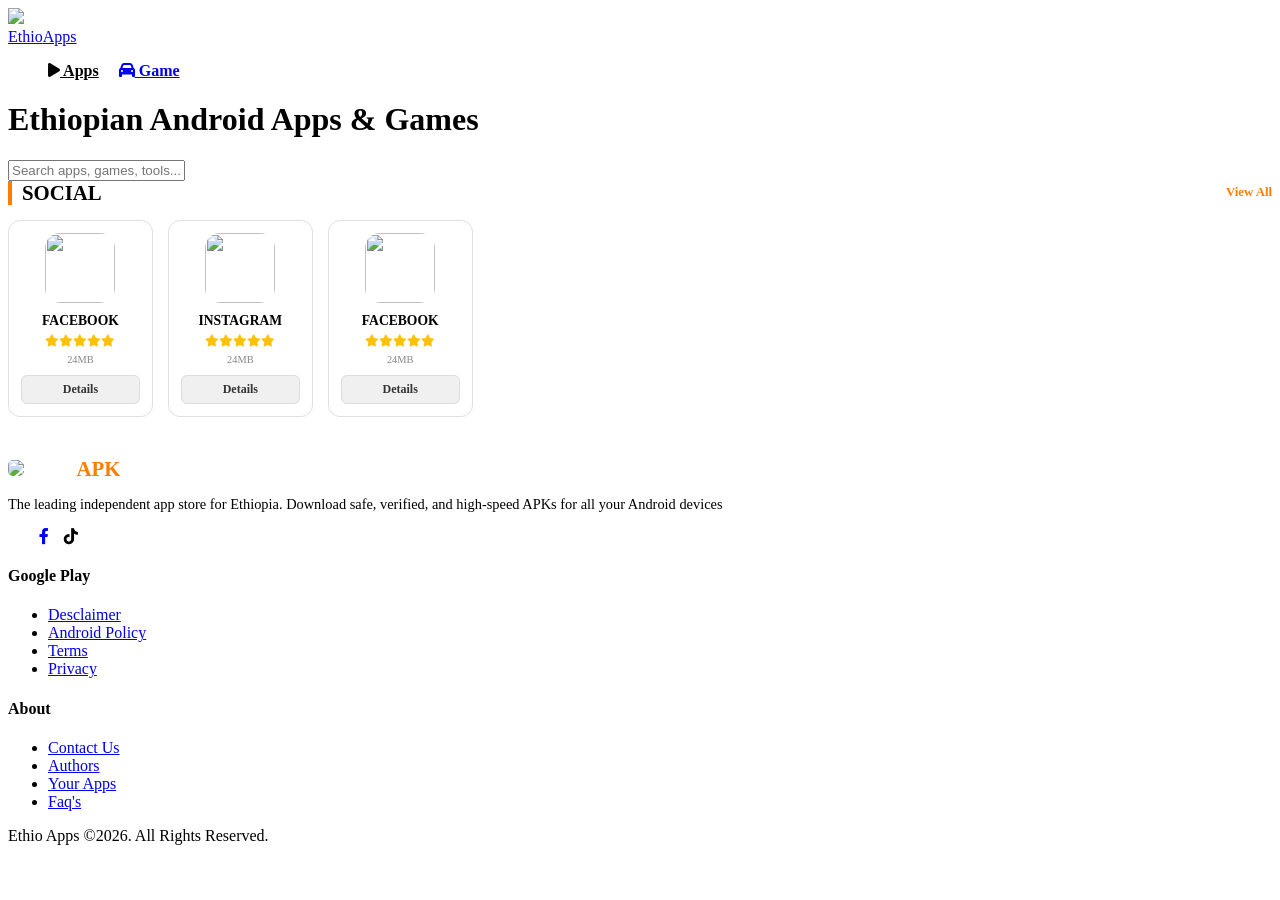
==== commit f6996277: "Update index.html" ====
--- a/index.html
+++ b/index.html
@@ -3,7 +3,7 @@
 <head>
     <meta charset="UTF-8">
     <meta name="viewport" content="width=device-width, initial-scale=1.0">
-    <title>Ethio APK Hub</title>
+    <title>Ethio Apps | Ethiopian Android Apps</title>
     <link rel="stylesheet" href="style.css">
     <link rel="stylesheet" href="https://cdnjs.cloudflare.com/ajax/libs/font-awesome/6.0.0/css/all.min.css">
 </head>
@@ -11,61 +11,73 @@
 
     <nav class="navbar">
         <div class="container nav-content">
-            <div class="logo-area" onclick="window.location.href='index.html'">
-                <img src="https://yasing.com.et/EthioApk%20icon.jpg" alt="Logo" class="site-logo">
-                <div class="logo">Ethio<span>APK</span></div>
-            </div>
-            <ul class="nav-links">
-                <li><a href="index.html">Home</a></li>
-                <li class="dropdown">
-                    <a href="javascript:void(0)" class="dropbtn">Categories <i class="fa fa-caret-down"></i></a>
-                    <div class="dropdown-content">
-                        <a href="#">Games</a>
-                        <a href="#">Finance</a>
-                        <a href="#">Social</a>
-                        <a href="#">Tools</a>
-                    </div>
-                </li>
-                <li><a href="#footer">Contact</a></li>
+            <a href="index.html" class="logo-area">
+                <img src="https://yasing.com.et/EthioApk%20icon.jpg" class="site-logo">
+                <div class="logo-text">Ethio<span>Apps</span></div>
+            </a>
+            <ul class="footer-links" style="display:flex; gap:20px; list-style:none;">
+                <li><a href="index.html" style="font-weight:bold; color:var(--primary)"><i class="fa fa-play"></i> Apps</a></li>
+                <li><a href="#app-container" style="font-weight:bold"><i class="fa fa-car"></i> Game</a></li>
             </ul>
         </div>
     </nav>
 
     <header class="hero">
-        <div class="container hero-content">
-            <h1>Safe & Fast APKs</h1>
-            <div class="hero-search">
-                <input type="text" id="search" placeholder="Search apps...">
-                <i class="fa fa-search"></i>
+        <div class="container">
+            <h1>Ethiopian Android Apps & Games</h1>
+            <div class="hero-search-container">
+                <input type="text" id="search" placeholder="Search apps, games, tools...">
             </div>
         </div>
     </header>
 
     <main class="container">
-        <div class="ad-banner">
-            <p>ADVERTISEMENT</p>
-            <div class="ad-placeholder">Your Ad Here</div>
+        <div id="app-container">
+            </div>
+    </main>
+<footer class="main-footer">
+    <div class="container footer-content">
+        <div class="footer-col">
+            <div class="logo-area" style="margin-bottom: 15px;">
+                <img src="https://yasing.com.et/EthioApk%20icon.jpg" style="width:30px; border-radius:5px;">
+                <span style="font-weight:800; color:#fff; font-size:1.3rem;"> Ethio<span style="color:#ff7e00">APK</span></span>
+            </div>
+            <p style="font-size: 0.9rem;">The leading independent app store for Ethiopia. Download safe, verified, and high-speed APKs for all your Android devices                 </p>
+            <div class="social-group" style="display: flex; gap: 15px; margin-top: 15px;">
+                <a href="#" style="color:white;"><i class="fab fa-telegram-plane"></i></a>
+                <a href="#" style="color:blue;"><i class="fab fa-facebook-f"></i></a>
+                <a href="#" style="color:black;"><i class="fab fa-tiktok"></i></a>
+            </div>
         </div>
 
-        <div class="section-title"><h2>Trending Applications</h2></div>
-        <div id="app-container" class="grid-container"></div>
-    </main>
-
-    <footer class="main-footer" id="footer">
-        <div class="container footer-grid">
+        <div class="footer-link-grid">
             <div class="footer-col">
-                <h4>Ethio APK Hub</h4>
-                <p>Localized Android content for Ethiopia.</p>
-                <div class="social-icons">
-                    <a href="#"><i class="fab fa-telegram"></i></a>
-                    <a href="#"><i class="fab fa-facebook"></i></a>
-                    <a href="#"><i class="fab fa-youtube"></i></a>
-                </div>
+                <h4>Google Play</h4>
+                <ul class="footer-links">
+                    <li><a href="index.html">Desclaimer</a></li>
+                    <li><a href="#">Android Policy</a></li>
+                    <li><a href="#">Terms</a></li>
+                    <li><a href="#">Privacy</a></li>
+                </ul>
+            </div>
+            <div class="footer-col">
+                <h4>About</h4>
+                <ul class="footer-links">
+                    <li><a href="#">Contact Us</a></li>
+                    <li><a href="#">Authors</a></li>
+                    <li><a href="#">Your Apps</a></li>
+                    <li><a href="#">Faq's</a></li>
+                </ul>
             </div>
         </div>
-        <div class="footer-bottom"><p>&copy; 2026 Ethio APK Hub</p></div>
-    </footer>
+    </div>
+
+    <div class="container footer-copyright">
+        <p>Ethio Apps &copy;2026. All Rights Reserved.</p>
+    </div>
+</footer>
+
 
     <script src="script.js"></script>
 </body>
-</html>
+</html>
